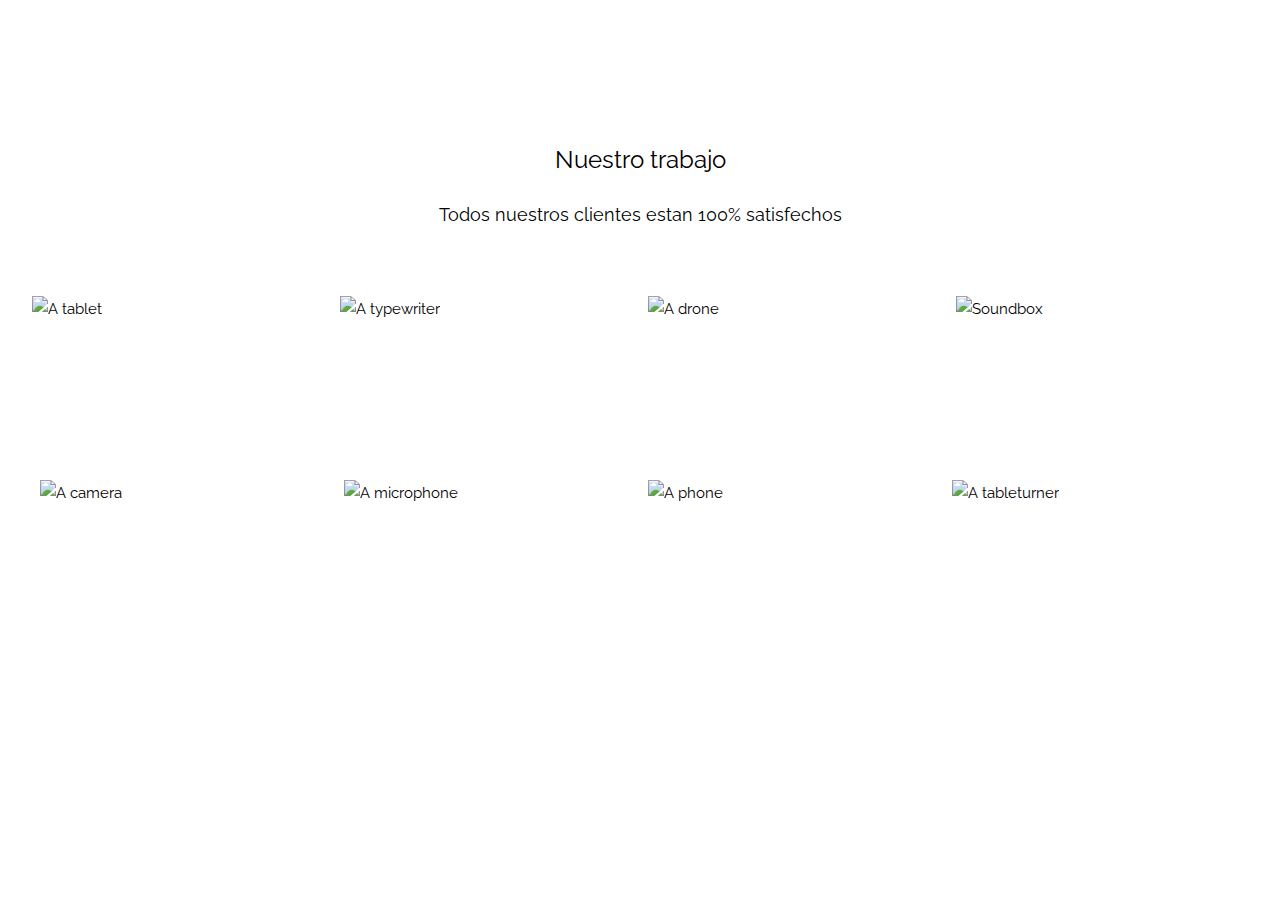
==== catalogo.html @ 74508b3e "Add files via upload" ====
<!DOCTYPE html>
<html>

<head>
    <title>W3.CSS Template</title>
    <meta charset="UTF-8">
    <meta name="viewport" content="width=device-width, initial-scale=1">
    <link rel="stylesheet" href="https://www.w3schools.com/w3css/4/w3.css">
    <link rel="stylesheet" href="https://fonts.googleapis.com/css?family=Raleway">
    <link rel="stylesheet" href="https://cdnjs.cloudflare.com/ajax/libs/font-awesome/4.7.0/css/font-awesome.min.css">
    <style>
        body,
        h1,
        h2,
        h3,
        h4,
        h5,
        h6 {
            font-family: "Raleway", sans-serif
        }

        body,
        html {
            height: 100%;
            line-height: 1.8;
        }

        /* Full height image header */
        .bgimg-1 {
            background-position: center;
            background-size: cover;
            background-image: url("./image/simetria.PNG");
            min-height: 100%;
        }

        .w3-bar .w3-button {
            padding: 16px;
        }
    </style>
</head>

<body>
    <!--catalgo-->
    <div class="w3-container" style="padding:128px 16px">
        <h3 class="w3-center">Nuestro trabajo</h3>
        <p class="w3-center w3-large">Todos nuestros clientes estan 100% satisfechos</p>

        <div class="w3-row-padding" style="margin-top:64px">
            <div class="w3-col l3 m6">
                <img src="image/Muestras/muestra5.jpg" style="width:100%" onclick="onClick(this)"
                    class="w3-hover-opacity" alt="A tablet">
            </div>
            <div class="w3-col l3 m6">
                <img src="image/Muestras/muestra7.jpg" style="width:100%" onclick="onClick(this)"
                    class="w3-hover-opacity" alt="A typewriter">
            </div>
            <div class="w3-col l3 m6">
                <img src="image/Muestras/muestra3.jpg" style="width:100%" onclick="onClick(this)"
                    class="w3-hover-opacity" alt="A drone">
            </div>
            <div class="w3-col l3 m6">
                <img src="image/Muestras/muestra4.jpg" style="width:100%" onclick="onClick(this)"
                    class="w3-hover-opacity" alt="Soundbox">
            </div>
        </div>

        <div class="w3-row-padding w3-section" style="padding: 140px 16px" >
            <div class="w3-col l3 m6">
                <img src="image/Muestras/muestra6.jpg" style="width:100%" onclick="onClick(this)"
                    class="w3-hover-opacity" alt="A camera">
            </div>
            <div class="w3-col l3 m6">
                <img src="image/Muestras/muestra1.jpg" style="width:100%" onclick="onClick(this)"
                    class="w3-hover-opacity" alt="A microphone">
            </div>
            <div class="w3-col l3 m6">
                <img src="image/Muestras/muestra2.jpg" style="width:100%" onclick="onClick(this)"
                    class="w3-hover-opacity" alt="A phone">
            </div>
            <div class="w3-col l3 m6">
                <img src="image/Muestras/muestra8.jpg" style="width:100%" onclick="onClick(this)"
                    class="w3-hover-opacity" alt="A tableturner">
            </div>
        </div>
    </div>

    <!-- Modal for full size images on click-->
    <div id="modal01" class="w3-modal w3-black" onclick="this.style.display='none'">
        <span class="w3-button w3-xxlarge w3-black w3-padding-large w3-display-topright"
            title="Close Modal Image">×</span>
        <div class="w3-modal-content w3-animate-zoom w3-center w3-transparent w3-padding-64">
            <img id="img01" class="w3-image">
            <p id="caption" class="w3-opacity w3-large"></p>
        </div>
    </div>


    <script>
        // Modal Image Gallery
        function onClick(element) {
            document.getElementById("img01").src = element.src;
            document.getElementById("modal01").style.display = "block";
            var captionText = document.getElementById("caption");
            captionText.innerHTML = element.alt;
        }


        // Toggle between showing and hiding the sidebar when clicking the menu icon
        var mySidebar = document.getElementById("mySidebar");

        function w3_open() {
            if (mySidebar.style.display === 'block') {
                mySidebar.style.display = 'none';
            } else {
                mySidebar.style.display = 'block';
            }
        }

        // Close the sidebar with the close button
        function w3_close() {
            mySidebar.style.display = "none";
        }
    </script>
</body>

</html>
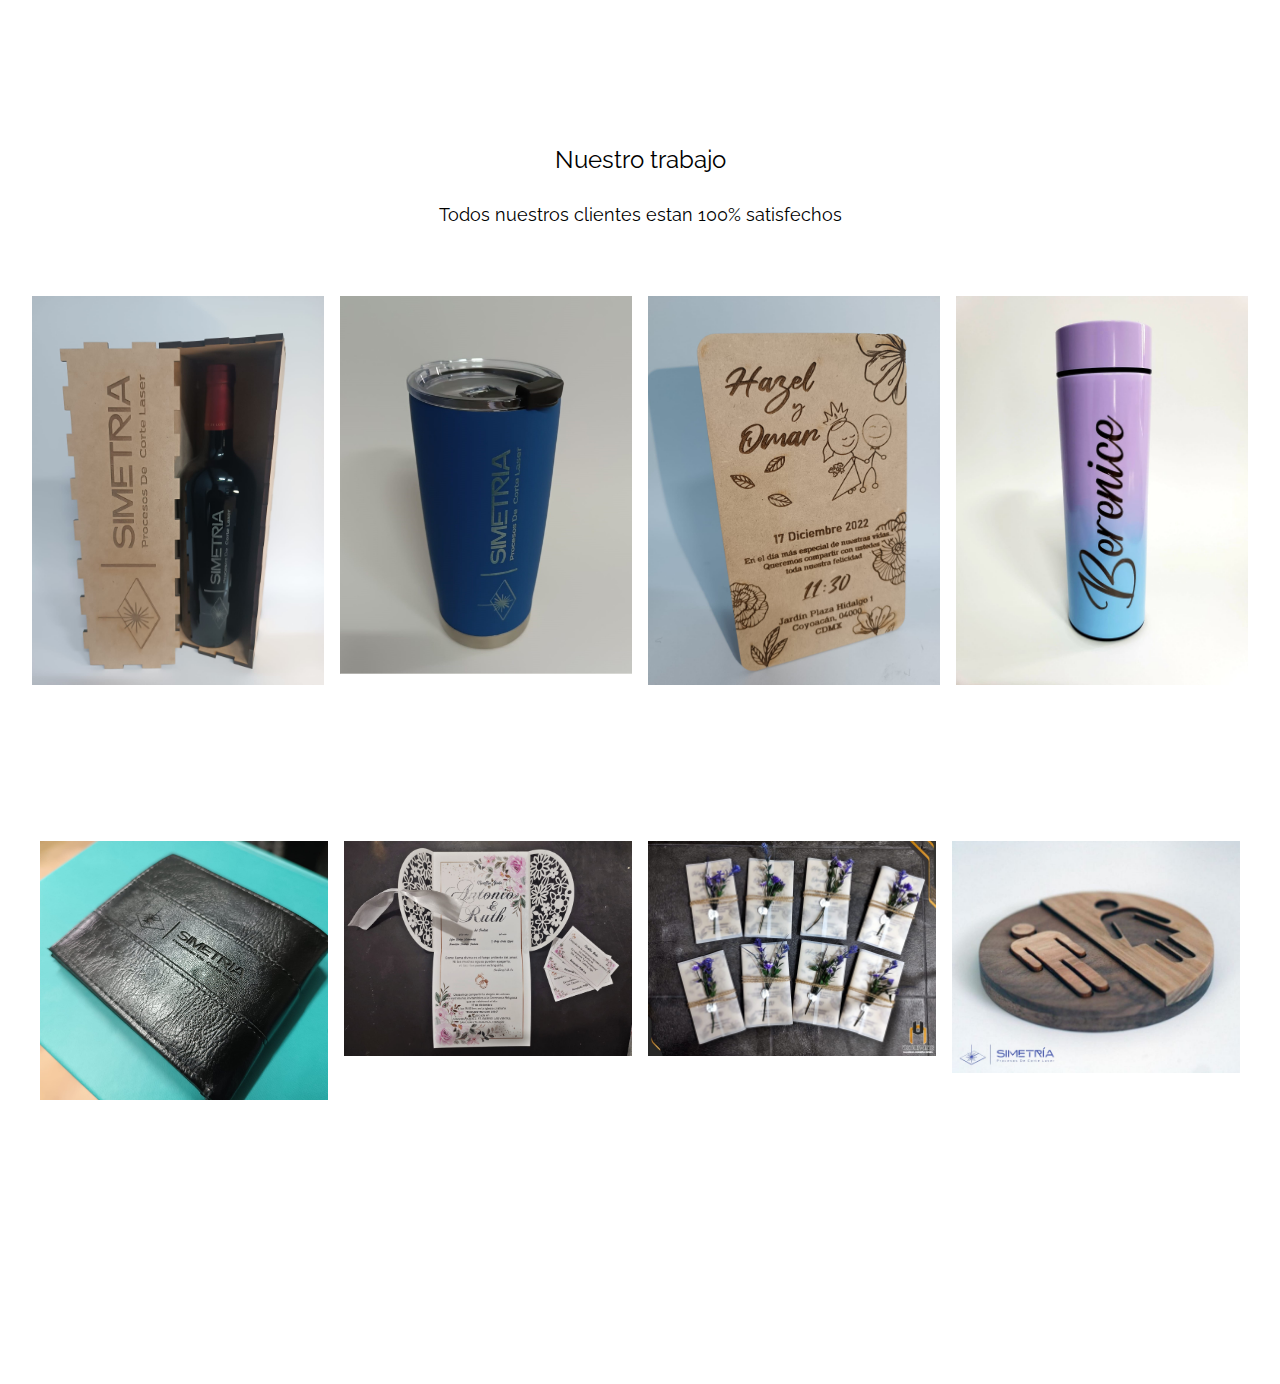
==== commit 644eb7d3: "Add files via upload" ====
--- a/catalogo.html
+++ b/catalogo.html
@@ -29,7 +29,7 @@
         .bgimg-1 {
             background-position: center;
             background-size: cover;
-            background-image: url("./image/simetria.PNG");
+            background-image: url("./simetria.PNG");
             min-height: 100%;
         }
 
@@ -47,38 +47,38 @@
 
         <div class="w3-row-padding" style="margin-top:64px">
             <div class="w3-col l3 m6">
-                <img src="image/Muestras/muestra5.jpg" style="width:100%" onclick="onClick(this)"
+                <img src="./muestra5.jpg" style="width:100%" onclick="onClick(this)"
                     class="w3-hover-opacity" alt="A tablet">
             </div>
             <div class="w3-col l3 m6">
-                <img src="image/Muestras/muestra7.jpg" style="width:100%" onclick="onClick(this)"
+                <img src="./muestra7.jpg" style="width:100%" onclick="onClick(this)"
                     class="w3-hover-opacity" alt="A typewriter">
             </div>
             <div class="w3-col l3 m6">
-                <img src="image/Muestras/muestra3.jpg" style="width:100%" onclick="onClick(this)"
+                <img src="./muestra3.jpg" style="width:100%" onclick="onClick(this)"
                     class="w3-hover-opacity" alt="A drone">
             </div>
             <div class="w3-col l3 m6">
-                <img src="image/Muestras/muestra4.jpg" style="width:100%" onclick="onClick(this)"
+                <img src="./muestra4.jpg" style="width:100%" onclick="onClick(this)"
                     class="w3-hover-opacity" alt="Soundbox">
             </div>
         </div>
 
         <div class="w3-row-padding w3-section" style="padding: 140px 16px" >
             <div class="w3-col l3 m6">
-                <img src="image/Muestras/muestra6.jpg" style="width:100%" onclick="onClick(this)"
+                <img src="./muestra6.jpg" style="width:100%" onclick="onClick(this)"
                     class="w3-hover-opacity" alt="A camera">
             </div>
             <div class="w3-col l3 m6">
-                <img src="image/Muestras/muestra1.jpg" style="width:100%" onclick="onClick(this)"
+                <img src="./muestra1.jpg" style="width:100%" onclick="onClick(this)"
                     class="w3-hover-opacity" alt="A microphone">
             </div>
             <div class="w3-col l3 m6">
-                <img src="image/Muestras/muestra2.jpg" style="width:100%" onclick="onClick(this)"
+                <img src="./muestra2.jpg" style="width:100%" onclick="onClick(this)"
                     class="w3-hover-opacity" alt="A phone">
             </div>
             <div class="w3-col l3 m6">
-                <img src="image/Muestras/muestra8.jpg" style="width:100%" onclick="onClick(this)"
+                <img src="./muestra8.jpg" style="width:100%" onclick="onClick(this)"
                     class="w3-hover-opacity" alt="A tableturner">
             </div>
         </div>
